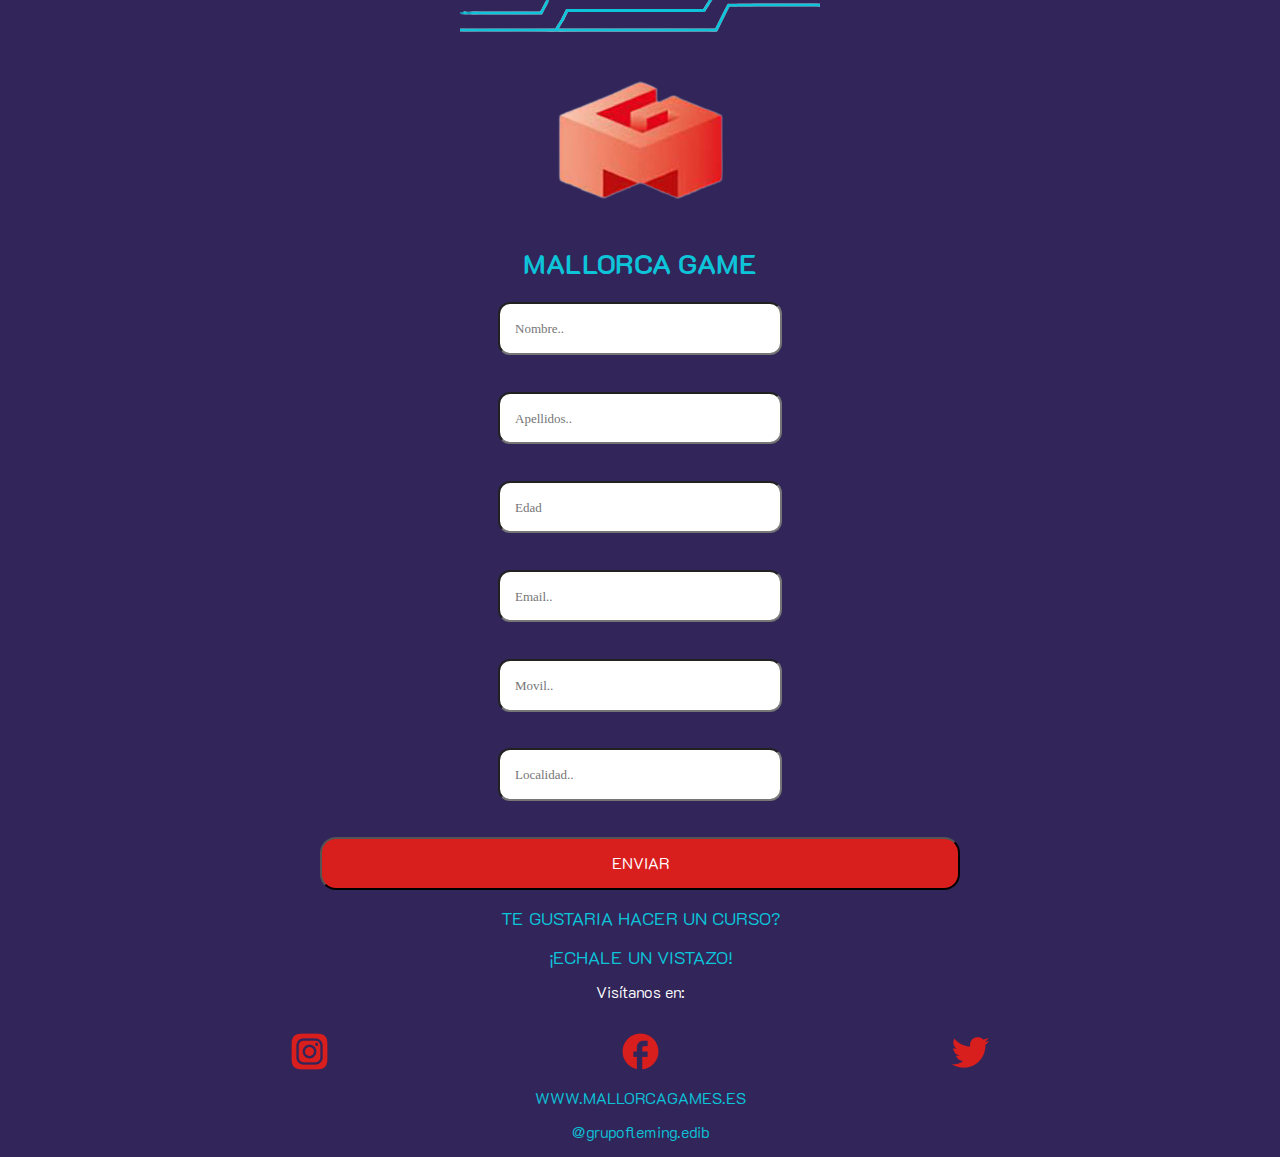
==== index.html @ 49a69c53 "Se ha finalizado la primera pàgina de la app" ====
<!DOCTYPE html>
<html lang="en">
  <head>
    <meta charset="UTF-8" />
    <meta http-equiv="X-UA-Compatible" content="IE=edge" />
    <meta name="viewport" content="width=device-width, initial-scale=1.0" />
    <title>Mallorca Game App</title>
    <!-- CSS -->
    <link rel="stylesheet" href="css/estilo.css" />
    <link rel="stylesheet" href="css/normalize.css" />
  </head>
  <body>
    <!-- header -->
    <header>
      <!-- Lineas Decorativas -->
      <section class="lineas-decor">
        <img src="/img/lineas_tech.png" alt="" />
      </section>
      <!-- Logo -->
      <section class="logo_mallorcaG">
        <img src="/img/logo.png" alt="" />
      </section>
      <section class="titulo">
        <h2 class="Titulo">MALLORCA GAME</h2>
      </section>
    </header>
    <!-- Formulario -->
    <section class="formulario">
      <form action="">
        <input type="text" placeholder="Nombre.." />
        <br /><br /><br />
        <input type="text" placeholder="Apellidos.." />
        <br /><br /><br />
        <input type="text" placeholder="Edad" />
        <br /><br /><br />
        <input type="email" placeholder="Email.." />
        <br /><br /><br />
        <input type="number" placeholder="Movil.." />
        <br /><br /><br />
        <input type="text" placeholder="Localidad.." />
        <br /><br /><br />
        <input class="btn_envio" type="button" value="ENVIAR" />
      </form>
      <section class="enlace_cursos">
        <p href="">TE GUSTARIA HACER UN CURSO?</p>
        <a href="http://">¡ECHALE UN VISTAZO!</a>
      </section>
      <p class="visitanos">Visítanos en:</p>
      <section class="rds">
        <img src="/img/instagram.png" alt="" />
        <img src="img/facebook.png" alt="" />
        <img src="/img/twitter.png" alt="" />
      </section>
      <p>WWW.MALLORCAGAMES.ES</p>
      <p>@grupofleming.edib</p>
    </section>
  </body>
</html>
---- css/estilo.css ----
:root {
  --colorBase: #312559;
  --colorLetras: #0dc4d9;
  --colorSegundo: #f28972;
  --TamañoTitulos: 22px;
}

/* Tipografia */
@font-face {
  font-family: "Titulos";
  src: url(/fonts/K2D-SemiBold.woff2) format("woff2");
}

@font-face {
  font-family: "Parrafos";
  src: url(/fonts/K2D-Light.woff2) format("woff2");
}

body {
  display: flex;
  justify-content: center;
  text-align: center;
  flex-direction: column;
  background-color: var(--colorBase);
}

p{
  font-family: "Parrafos";
  color: var(--colorLetras);
}
/* HEADER */
.logo_mallorcaG {
  margin-top: 24px;
}

.Titulo {
  font-family: "Titulos";
  font-size: 28px;
  color: var(--colorLetras);
}

/* Formulario */
input {
  padding: 15px;
  border-radius: 12px;
  width: 250px;
  margin: 14px;
}

input::placeholder {
  font-size: 13px;
}

.btn_envio {
  background-color: #d91e1e;
  border-radius: 16px;
  width: 50%;
  color: white;
  font-family: "Parrafos";
}

.enlace_cursos{
  font-size: 18px;
  font-family: "Parrafos";
  color: var(--colorLetras);
}

.enlace_cursos a{
  text-decoration: none;
  color: var(--colorLetras);
}

.visitanos{
  color: white;
  font-family: "Parrafos";
}

.rds{
  margin-top: 28px;
  display: flex;
  flex-direction: row;
  justify-content: center;
  justify-content: space-evenly;
}
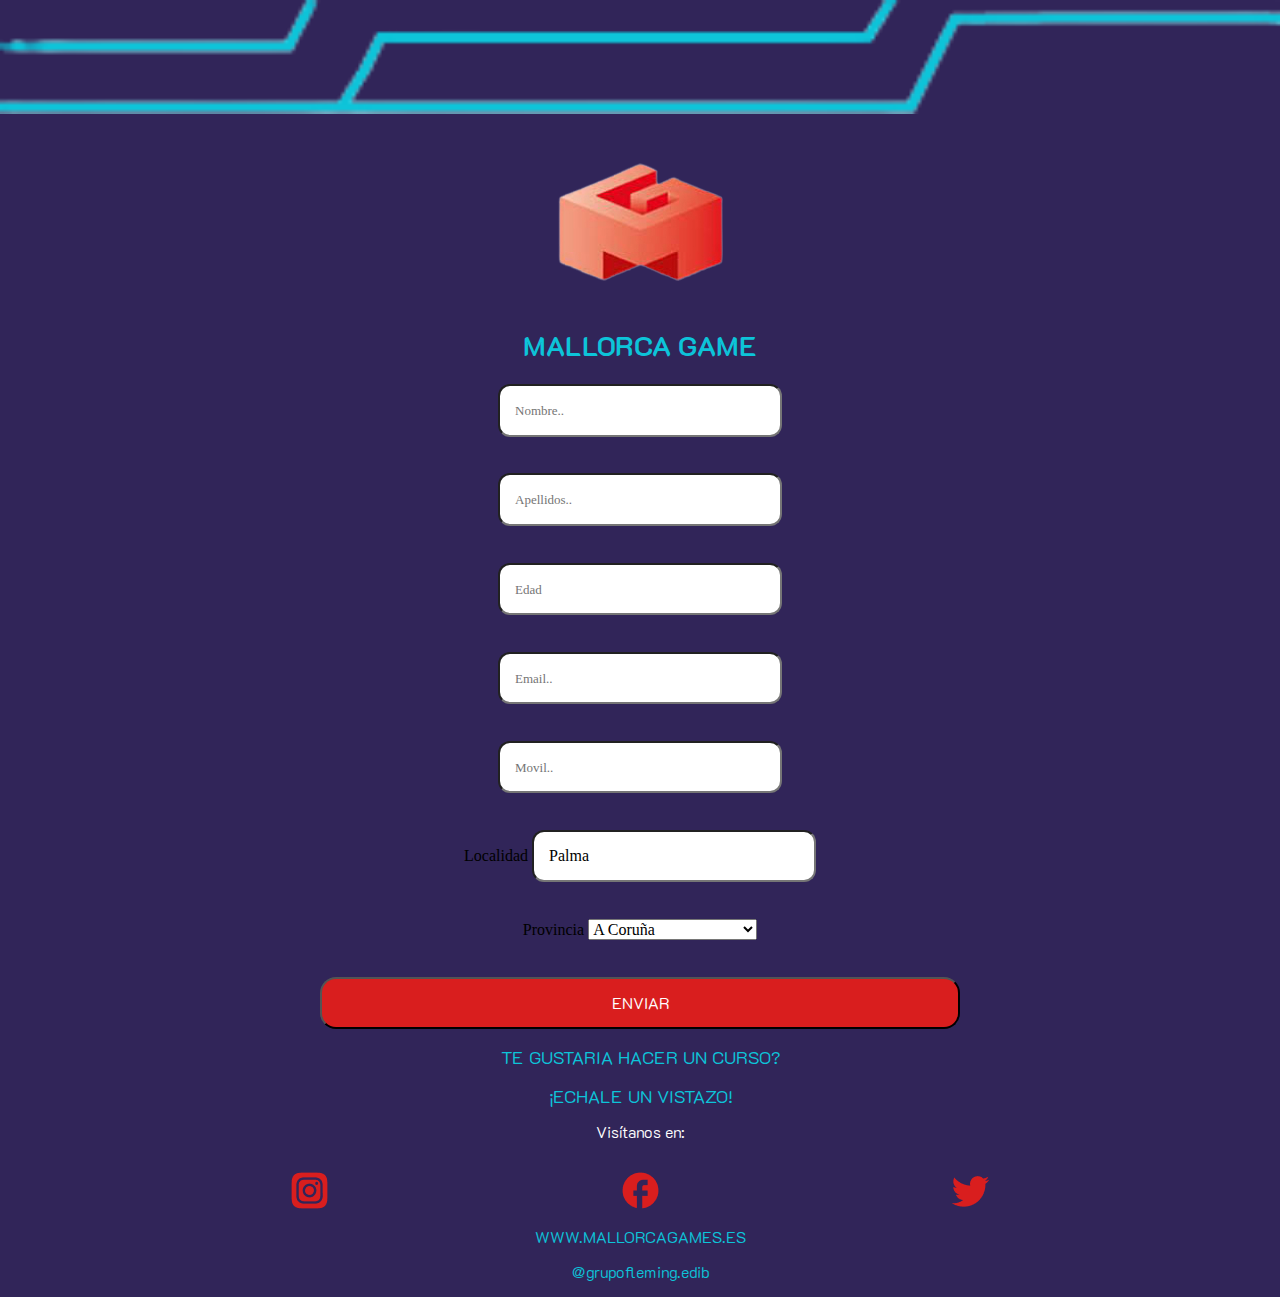
==== commit 2f781eab: "Se ha finalizado la seccion de front falta back" ====
--- a/index.html
+++ b/index.html
@@ -14,7 +14,7 @@
     <header>
       <!-- Lineas Decorativas -->
       <section class="lineas-decor">
-        <img src="/img/lineas_tech.png" alt="" />
+        <img src="/img/lineas_tech.png" width="100%" alt="" />
       </section>
       <!-- Logo -->
       <section class="logo_mallorcaG">
@@ -37,13 +37,68 @@
         <br /><br /><br />
         <input type="number" placeholder="Movil.." />
         <br /><br /><br />
-        <input type="text" placeholder="Localidad.." />
+        <label for="">Localidad</label>
+        <input type="text" placeholder="Localidad.." value="Palma" />
+        <br /><br /><br />
+        <label for="provincia">Provincia</label>
+        <select id="provincia" name="provincia">
+          <option value="">A Coruña</option>
+          <option value="">Álava</option>
+          <option value="">Albacete</option>
+          <option value="">Alicante</option>
+          <option value="">Almeria</option>
+          <option value="">Asturias</option>
+          <option value="">Ávila</option>
+          <option value="">Badajoz</option>
+          <option value="">Baleares</option>
+          <option value="">Barcelona</option>
+          <option value="">Burgos</option>
+          <option value="">Cáceres</option>
+          <option value="">Cádiz</option>
+          <option value="">Cantabria</option>
+          <option value="">Castellón</option>
+          <option value="">Ciudad Real</option>
+          <option value="">Córdoba</option>
+          <option value="">Cuenca</option>
+          <option value="">Girona</option>
+          <option value="">Granada</option>
+          <option value="">Guadalajara</option>
+          <option value="">Gipuzkoa</option>
+          <option value="">Huelva</option>
+          <option value="">Huesca</option>
+          <option value="">Jaén</option>
+          <option value="">La Rioja</option>
+          <option value="">Las Palmas</option>
+          <option value="">León</option>
+          <option value="">Lérida</option>
+          <option value="">Lugo</option>
+          <option value="">Madrid</option>
+          <option value="">Málaga</option>
+          <option value="">Murcia</option>
+          <option value="">Navarra</option>
+          <option value="">Ourense</option>
+          <option value="">Palencia</option>
+          <option value="">Pontevedra</option>
+          <option value="">Salamanca</option>
+          <option value="">Segovia</option>
+          <option value="">Sevilla</option>
+          <option value="">Soria</option>
+          <option value="">Tarragona</option>
+          <option value="">Santa Cruz de Tenerife</option>
+          <option value="">Teruel</option>
+          <option value="">Toledo</option>
+          <option value="">Valencia</option>
+          <option value="">Valladolid</option>
+          <option value="">Vizcaya</option>
+          <option value="">Zamora</option>
+          <option value="">Zaragoza</option>
+        </select>
         <br /><br /><br />
         <input class="btn_envio" type="button" value="ENVIAR" />
       </form>
       <section class="enlace_cursos">
         <p href="">TE GUSTARIA HACER UN CURSO?</p>
-        <a href="http://">¡ECHALE UN VISTAZO!</a>
+        <a href="formativos.html">¡ECHALE UN VISTAZO!</a>
       </section>
       <p class="visitanos">Visítanos en:</p>
       <section class="rds">
